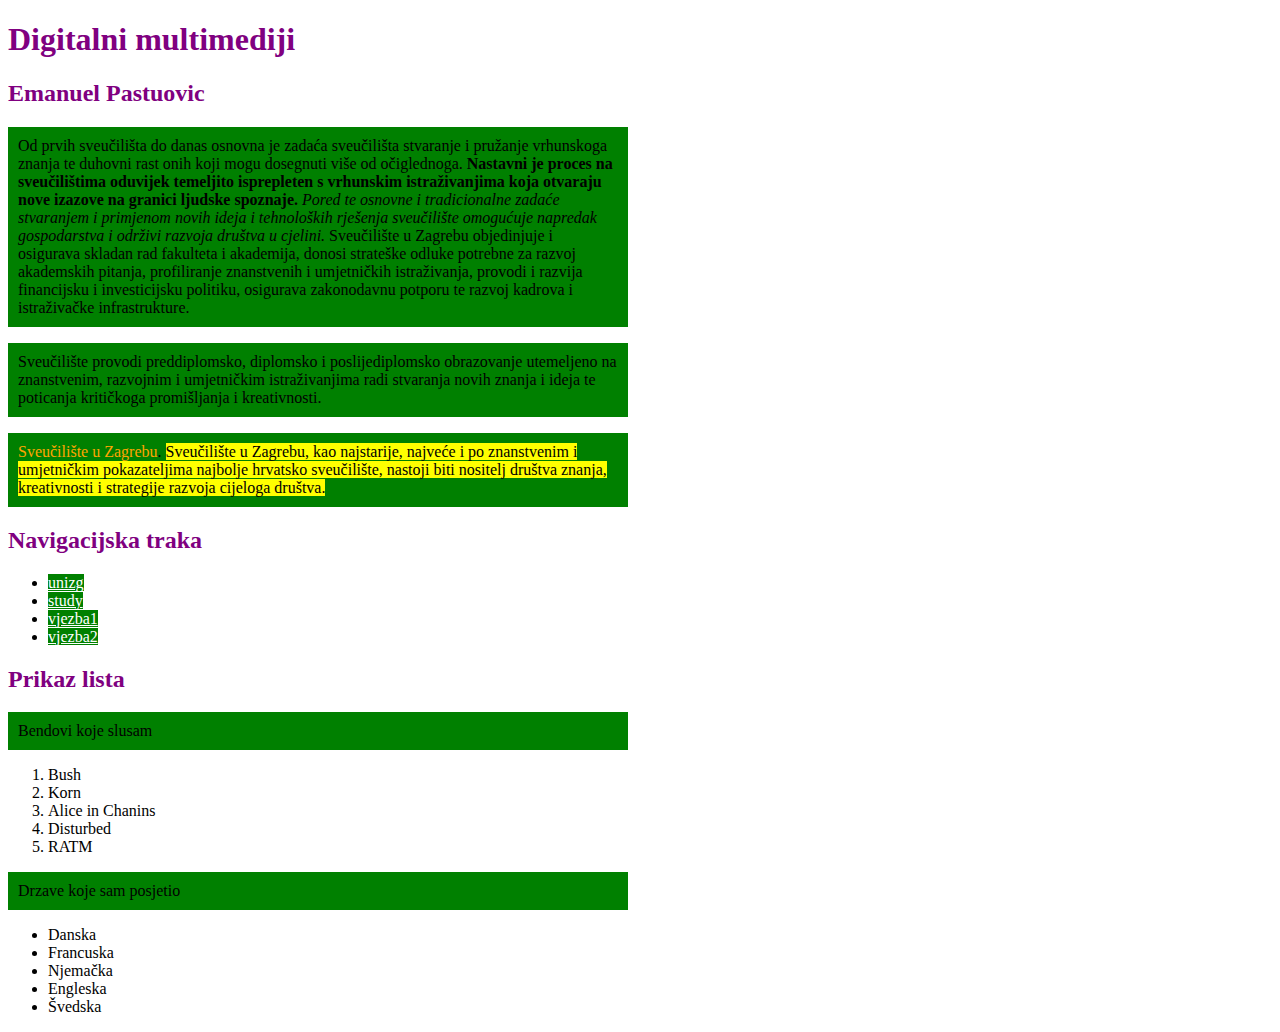
==== index.html @ a20c2003 "Add files via upload" ====
<!DOCTYPE html>
<html>
<head>
	<title>Emanuel Pastuovic - Moj HTML</title>
		<link rel="stylesheet" href="stil.css" />
</head>
<body>
	<h1>Digitalni multimediji</h1>
	<h2>Emanuel Pastuovic</h2>
	<p>Od prvih sveučilišta do danas osnovna je zadaća sveučilišta stvaranje i pružanje vrhunskoga znanja te duhovni rast onih koji mogu dosegnuti više od očiglednoga.<b> Nastavni je proces na sveučilištima oduvijek temeljito isprepleten s vrhunskim istraživanjima koja otvaraju nove izazove na granici ljudske spoznaje.</b> <i> Pored te osnovne i tradicionalne zadaće stvaranjem i primjenom novih ideja i tehnoloških rješenja sveučilište omogućuje napredak gospodarstva i održivi razvoja društva u cjelini.</i> Sveučilište u Zagrebu objedinjuje i osigurava skladan rad fakulteta i akademija, donosi strateške odluke potrebne za razvoj akademskih pitanja, profiliranje znanstvenih i umjetničkih istraživanja, provodi i razvija financijsku i investicijsku politiku, osigurava zakonodavnu potporu te razvoj kadrova i istraživačke infrastrukture.</p>
	<p> Sveučilište provodi preddiplomsko, diplomsko i poslijediplomsko obrazovanje utemeljeno na znanstvenim, razvojnim i umjetničkim istraživanjima radi stvaranja novih znanja i ideja te poticanja kritičkoga promišljanja i kreativnosti.</p>
	<p> <span style="color: orange;">Sveučilište u Zagrebu</span>. <mark>Sveučilište u Zagrebu, kao najstarije, najveće i po znanstvenim i umjetničkim pokazateljima najbolje hrvatsko sveučilište, nastoji biti nositelj društva znanja, kreativnosti i strategije razvoja cijeloga društva.</mark></p>

	<h2>Navigacijska traka</h2>
<nav>
		<ul>
			<li><a href="http://www.unizg.hr/">unizg</a></li>
			<li><a href="dokumenti/study.PDF">study</a></li>
			<li><a href="vjezba1.html">vjezba1</a></li>
			<li><a href="vjezba2.html">vjezba2</a></li>
		</ul>
	</nav>

	<h2>Prikaz lista</h2>
	<p>Bendovi koje slusam</p>
	<ol>
		<li>Bush</li>
		<li>Korn</li>
		<li>Alice in Chanins</li>
		<li>Disturbed</li>
		<li>RATM</li>
	</ol>
	<p>Drzave koje sam posjetio</p>
	<ul>
		<li>Danska</li>
		<li>Francuska</li>
		<li>Njemačka</li>
		<li>Engleska</li>
		<li>Švedska</li>
	</ul>


</body>
</html>
---- stil.css ----
@charset "utf-8";
/* CSS Document */
p {
	color: black;
	font-family: Constantia, "Lucida Bright", "DejaVu Serif", Georgia "serif";
	font-size: 16px;
	line-height: 18px;
	width: 600px;
	background-color: green;
	padding: 10px;

}

h1, h2 {
	color: purple;
	font-family: Constantia, "Lucida Bright", "DejaVu Serif", Georgia "serif";

}
body {

	background-image: url("https://wallpaperaccess.com/full/732257.jpg");

}

a {
	color: white;
	background-color: green;
	font-family: Constantia, "Lucida Bright", "DejaVu Serif", Georgia "serif";

}
img {
	height: 200px;

}
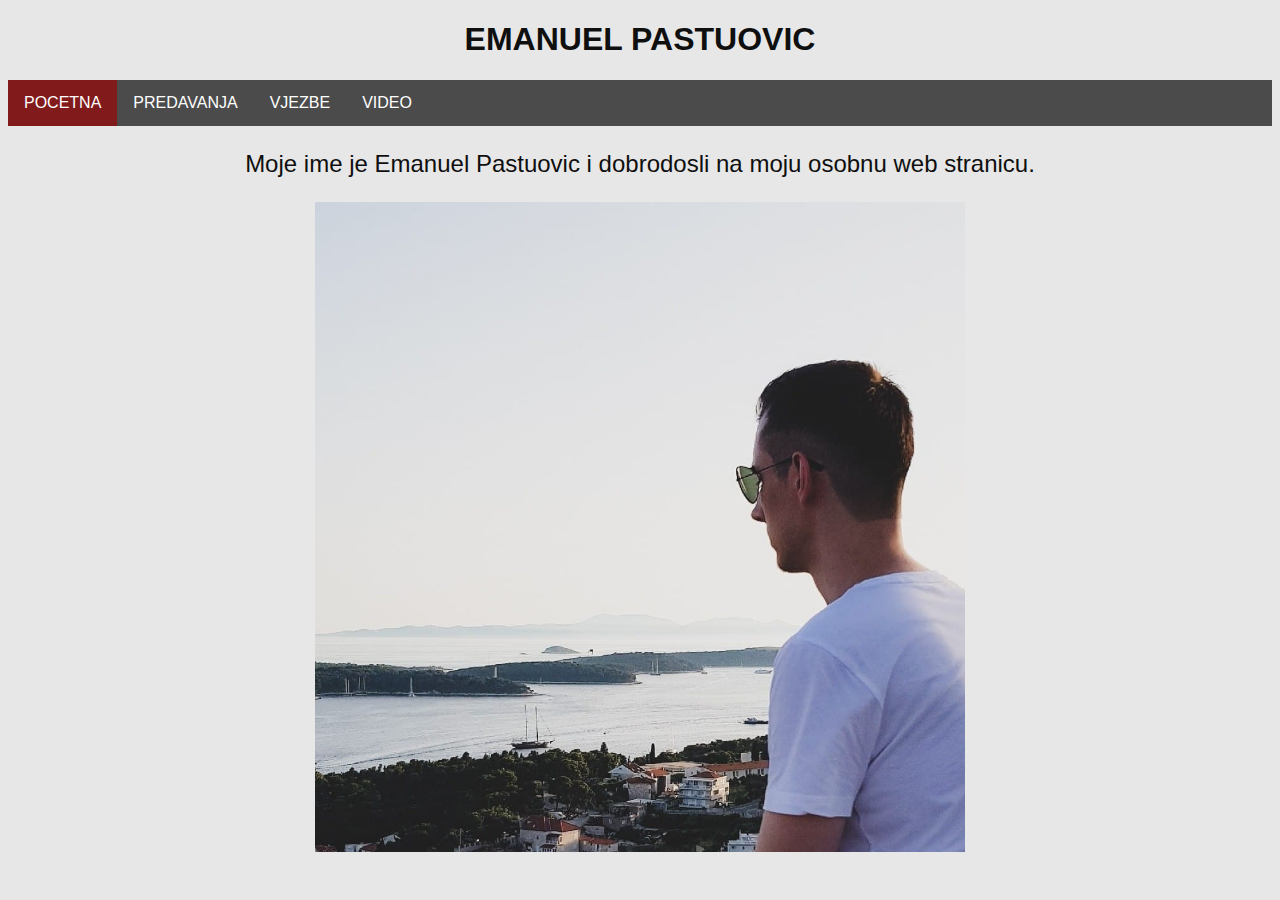
==== commit 48a1cc2c: "Add files via upload" ====
--- a/index.html
+++ b/index.html
@@ -1,44 +1,76 @@
 <!DOCTYPE html>
 <html>
 <head>
-	<title>Emanuel Pastuovic - Moj HTML</title>
-		<link rel="stylesheet" href="stil.css" />
+  <h1>EMANUEL PASTUOVIC</h1>
+<style>
+img {
+  max-width: 100%;
+  height: auto;
+}
+img {
+  display: block;
+  margin-left: auto;
+  margin-right: auto;
+}
+  h1 {
+  color: #0F0F0F;
+  text-align: center;
+  font-family: 'Arial', 'Helvetica', sans-serif;
+}
+  p {
+    color: #0F0F0F;
+    text-align: center;
+    font-family: 'Arial', 'Helvetica', sans-serif;
+    font-size: 24px
+}
+  body {
+  background-color: #E7E7E7;
+}
+ul {
+  list-style-type: none;
+  margin: 0;
+  padding: 0;
+  overflow: hidden;
+  background-color: #4B4B4B;
+}
+
+li {
+  float: left;
+}
+
+li a {
+  display: block;
+  color: white;
+  text-align: center;
+  font-family: 'Arial', 'Helvetica', sans-serif;
+  padding: 14px 16px;
+  text-decoration: none;
+}
+
+li a:hover:not(.active) {
+  background-color: #222222;
+}
+
+.active {
+  background-color: #811B1B;
+}
+</style>
 </head>
 <body>
-	<h1>Digitalni multimediji</h1>
-	<h2>Emanuel Pastuovic</h2>
-	<p>Od prvih sveučilišta do danas osnovna je zadaća sveučilišta stvaranje i pružanje vrhunskoga znanja te duhovni rast onih koji mogu dosegnuti više od očiglednoga.<b> Nastavni je proces na sveučilištima oduvijek temeljito isprepleten s vrhunskim istraživanjima koja otvaraju nove izazove na granici ljudske spoznaje.</b> <i> Pored te osnovne i tradicionalne zadaće stvaranjem i primjenom novih ideja i tehnoloških rješenja sveučilište omogućuje napredak gospodarstva i održivi razvoja društva u cjelini.</i> Sveučilište u Zagrebu objedinjuje i osigurava skladan rad fakulteta i akademija, donosi strateške odluke potrebne za razvoj akademskih pitanja, profiliranje znanstvenih i umjetničkih istraživanja, provodi i razvija financijsku i investicijsku politiku, osigurava zakonodavnu potporu te razvoj kadrova i istraživačke infrastrukture.</p>
-	<p> Sveučilište provodi preddiplomsko, diplomsko i poslijediplomsko obrazovanje utemeljeno na znanstvenim, razvojnim i umjetničkim istraživanjima radi stvaranja novih znanja i ideja te poticanja kritičkoga promišljanja i kreativnosti.</p>
-	<p> <span style="color: orange;">Sveučilište u Zagrebu</span>. <mark>Sveučilište u Zagrebu, kao najstarije, najveće i po znanstvenim i umjetničkim pokazateljima najbolje hrvatsko sveučilište, nastoji biti nositelj društva znanja, kreativnosti i strategije razvoja cijeloga društva.</mark></p>
 
-	<h2>Navigacijska traka</h2>
-<nav>
-		<ul>
-			<li><a href="http://www.unizg.hr/">unizg</a></li>
-			<li><a href="dokumenti/study.PDF">study</a></li>
-			<li><a href="vjezba1.html">vjezba1</a></li>
-			<li><a href="vjezba2.html">vjezba2</a></li>
-		</ul>
-	</nav>
+<ul>
+  <li><a class="active" href="index.html">POCETNA</a></li>
+  <li><a href="predavanja.html">PREDAVANJA</a></li>
+  <li><a href="vjezbe.html">VJEZBE</a></li>
+  <li><a href="video.html">VIDEO</a></li>
+</ul>
+</<head>
+  <p>Moje ime je Emanuel Pastuovic i dobrodosli na moju osobnu web stranicu.</p>
+</head>
 
-	<h2>Prikaz lista</h2>
-	<p>Bendovi koje slusam</p>
-	<ol>
-		<li>Bush</li>
-		<li>Korn</li>
-		<li>Alice in Chanins</li>
-		<li>Disturbed</li>
-		<li>RATM</li>
-	</ol>
-	<p>Drzave koje sam posjetio</p>
-	<ul>
-		<li>Danska</li>
-		<li>Francuska</li>
-		<li>Njemačka</li>
-		<li>Engleska</li>
-		<li>Švedska</li>
-	</ul>
-
+<div>
+      <img src="slike/emanuel.jpg" style="width: 650px;"/>
+</div>
 
 </body>
 </html>
